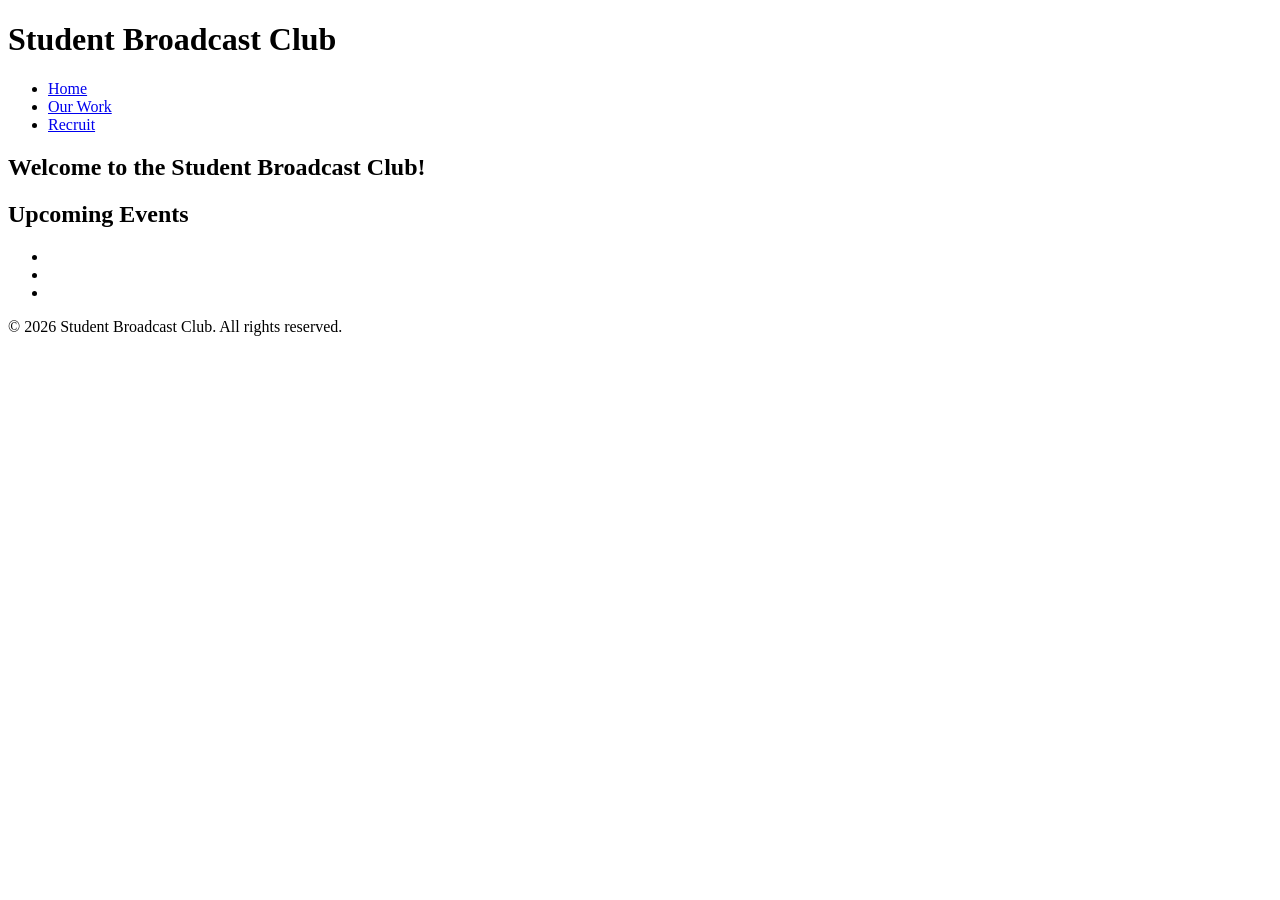
==== home.html @ c110dba0 "Create 3 pages, create style sheet. Home page skeleton" ====
<!DOCTYPE html>
<html lang="en-ca">

  <head>
    <meta charset="utf-8" />
    <title>Student Broadcast Club</title>
    <link rel="stylesheet" href="style.css" />
  </head>

  <body>
    <header>
      <h1 id="logo">Student Broadcast Club</h1>
    </header>
  </body>

    <nav>
      <ul>
        <li><a href="index.html">Home</a></li>
        <li><a href="work.html">Our Work</a></li>
        <li><a href="recruit.html">Recruit</a></li>
      </ul>
    </nav>

    <main>
      <section id="Welcome">
        <h2>Welcome to the Student Broadcast Club!</h2>
        <p>

        </p>
      </section>
      <section>
        <h2>Upcoming Events</h2>
        <ul>
          <li></li>
          <li></li>
          <li></li>
        </ul>
      </section>
    </main>

    <footer>
      <p>&copy; 2026 Student Broadcast Club. All rights reserved.</p>
    </footer>
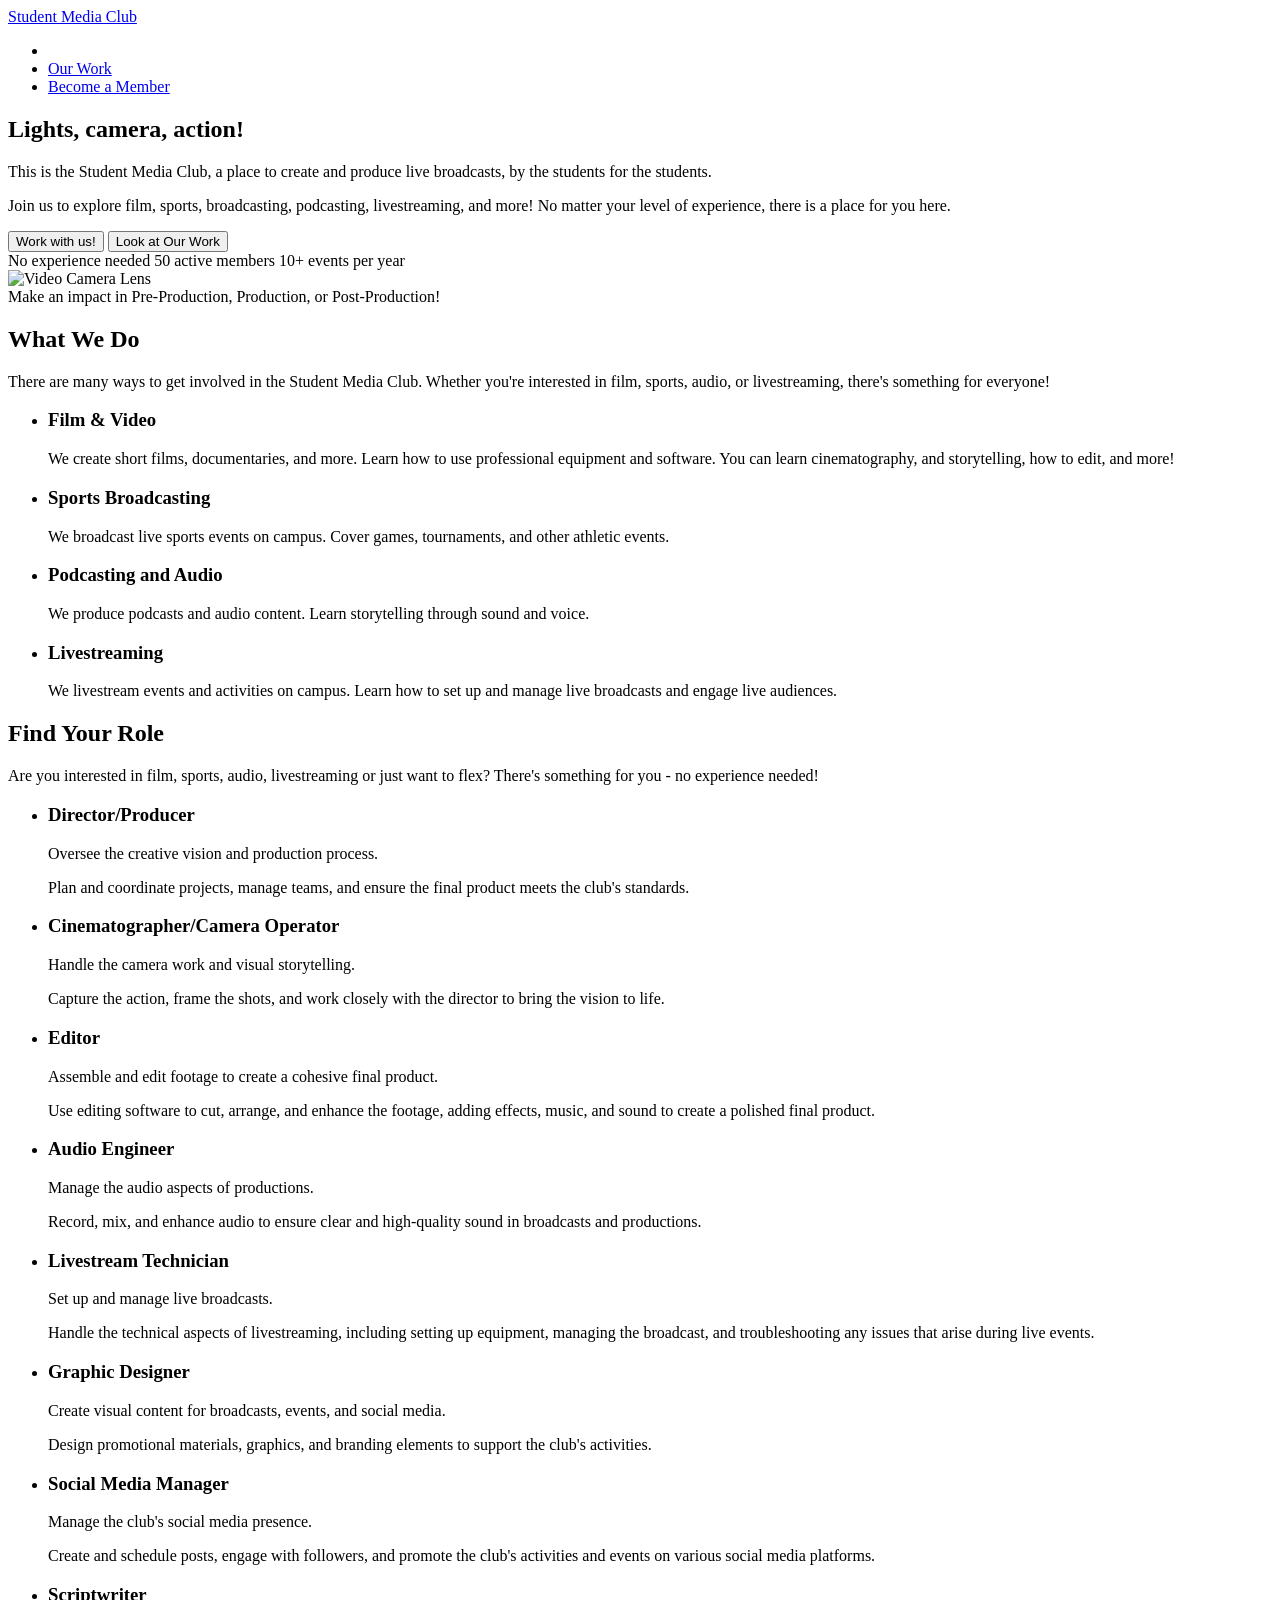
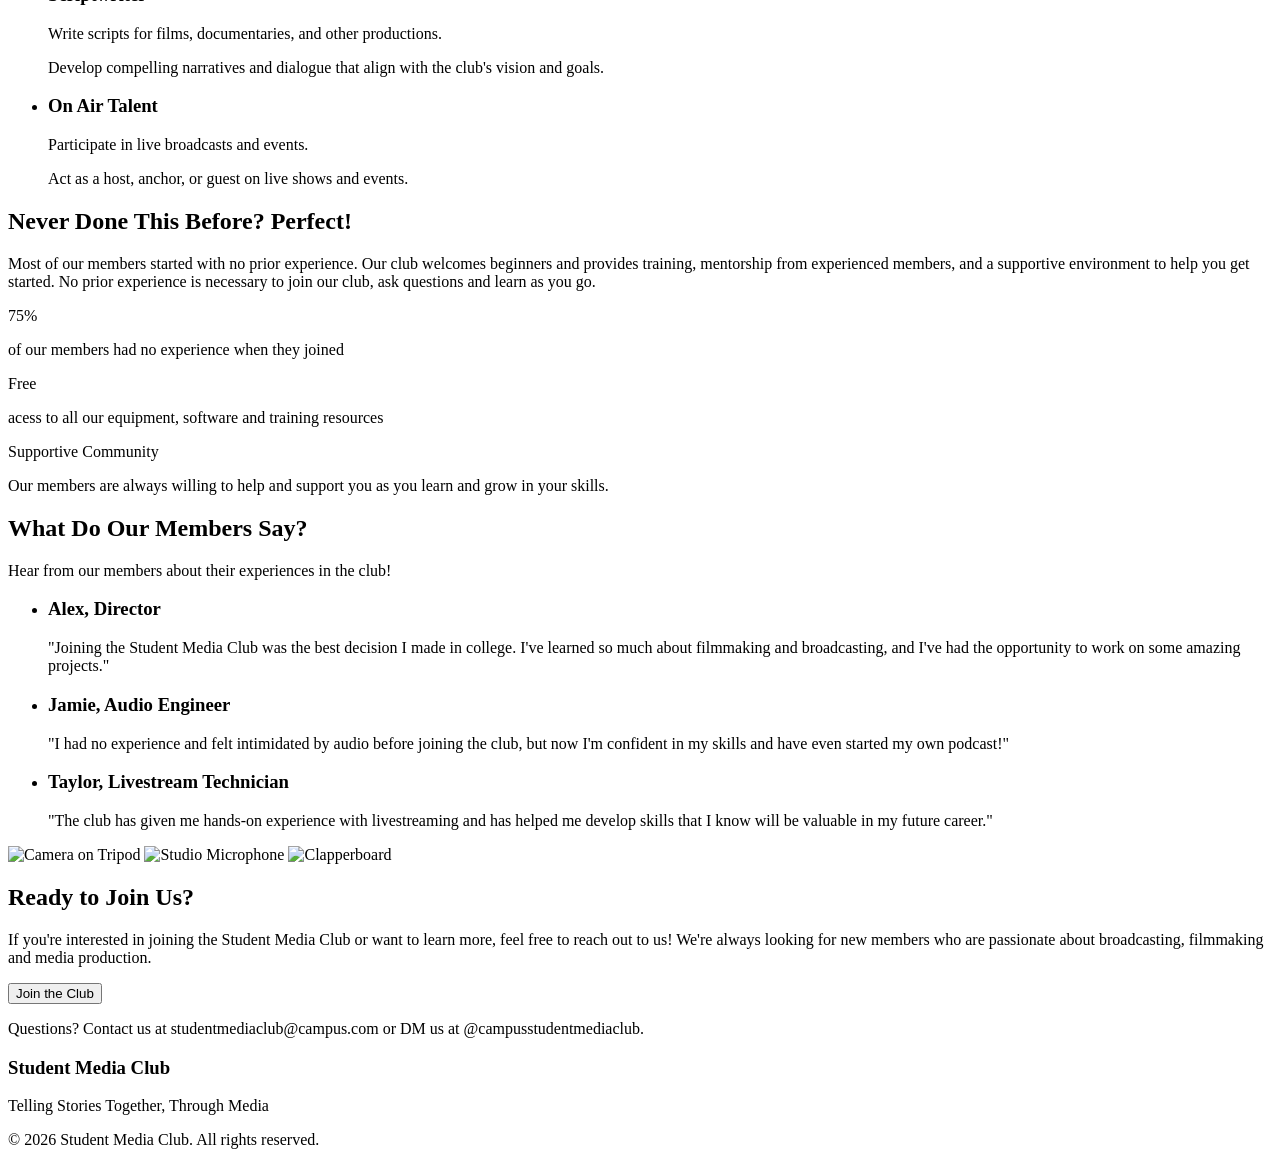
==== commit d1d92456: "" ====
--- a/home.html
+++ b/home.html
@@ -3,41 +3,194 @@
 
   <head>
     <meta charset="utf-8" />
-    <title>Student Broadcast Club</title>
+    <title>Student Media Club</title>
     <link rel="stylesheet" href="style.css" />
   </head>
 
+
   <body>
+
     <header>
-      <h1 id="logo">Student Broadcast Club</h1>
+      <div id="logo"><a href="home.html">Student Media Club</a></div>
+      <nav>
+        <ul>
+          <li></li>
+          <li><a href="work.html">Our Work</a></li>
+          <li><a href="recruits.html">Become a Member</a></li>
+        </ul>
+      </nav>
     </header>
-  </body>
-
-    <nav>
-      <ul>
-        <li><a href="index.html">Home</a></li>
-        <li><a href="work.html">Our Work</a></li>
-        <li><a href="recruit.html">Recruit</a></li>
-      </ul>
-    </nav>
 
     <main>
-      <section id="Welcome">
-        <h2>Welcome to the Student Broadcast Club!</h2>
-        <p>
+      <!-- Hero Section -->
+      <section class="welcome">
+        <h2>Lights, camera, action!</h2>
+        <p>This is the Student Media Club, a place to create and produce live broadcasts, by the students for the students.</p>
+        <p>Join us to explore film, sports, broadcasting, podcasting, livestreaming, and more! 
+          No matter your level of experience, there is a place for you here.</p> 
+        <div class="buttons">
+          <button>Work with us!</button>
+          <button>Look at Our Work</button>
+        </div>
+        <div class="little_info">
+          <span>No experience needed</span>
+          <span>50 active members</span>
+          <span>10+ events per year</span>
+        </div>
 
-        </p>
+        <!-- Image-->
+        <div class="image-container">
+        <img id="image" src="https://cdn.pixabay.com/photo/2016/06/13/19/49/sony-1455032_1280.jpg" alt="Video Camera Lens" />
+        </div> 
+        <div class="caption">Make an impact in Pre-Production, Production, or Post-Production!</div>
       </section>
-      <section>
-        <h2>Upcoming Events</h2>
-        <ul>
-          <li></li>
-          <li></li>
-          <li></li>
+      
+
+      <!-- What we Do Section -->
+      <section class="what we do">
+        <h2>What We Do</h2>
+        <p>There are many ways to get involved in the Student Media Club. 
+          Whether you're interested in film, sports, audio, or livestreaming, there's something for everyone!</p>
+          <ul class="offerings">
+            <li>
+              <h3>Film & Video</h3>
+              <p>We create short films, documentaries, and more. Learn how to use professional equipment and software.
+                You can learn cinematography, and storytelling, how to edit, and more!
+              </p>
+            </li>
+            <li>
+              <h3>Sports Broadcasting</h3>
+              <p>We broadcast live sports events on campus. Cover games, tournaments, and other athletic events.</p>
+            </li>
+            <li>
+              <h3>Podcasting and Audio</h3>
+              <p>We produce podcasts and audio content. Learn storytelling through sound and voice.</p>
+            </li>
+            <li>
+              <h3>Livestreaming</h3>
+              <p>We livestream events and activities on campus. 
+                Learn how to set up and manage live broadcasts and engage live audiences.</p>
         </ul>
       </section>
+
+      <!-- Find Your Role Section -->
+      <section class="find your role">
+        <h2>Find Your Role</h2>
+        <p>Are you interested in film, sports, audio, livestreaming or just want to flex? 
+          There's something for you - no experience needed!</p>
+        <ul class="roles">
+            <li>
+              <h3>Director/Producer</h3>
+              <p>Oversee the creative vision and production process.</p>
+              <p>Plan and coordinate projects, manage teams, and ensure the final product meets the club's standards.</p>
+            </li>
+            <li>
+              <h3>Cinematographer/Camera Operator</h3>
+              <p>Handle the camera work and visual storytelling.</p>
+              <p>Capture the action, frame the shots, and work closely with the director to bring the vision to life.</p>
+            </li>
+            <li>
+              <h3>Editor</h3>
+              <p>Assemble and edit footage to create a cohesive final product.</p>
+              <p>Use editing software to cut, arrange, and enhance the footage, adding effects, music, and sound to create a polished final product.</p>
+            </li>
+            <li>
+              <h3>Audio Engineer</h3>
+              <p>Manage the audio aspects of productions.</p>
+              <p>Record, mix, and enhance audio to ensure clear and high-quality sound in broadcasts and productions.</p>
+            </li>
+            <li>
+              <h3>Livestream Technician</h3>
+              <p>Set up and manage live broadcasts.</p>
+              <p>Handle the technical aspects of livestreaming, including setting up equipment, managing the broadcast, and troubleshooting any issues that arise during live events.</p>
+            </li>
+            <li>
+              <h3>Graphic Designer</h3>
+              <p>Create visual content for broadcasts, events, and social media.</p>
+              <p>Design promotional materials, graphics, and branding elements to support the club's activities.</p> 
+            </li>
+            <li>
+              <h3>Social Media Manager</h3>
+              <p>Manage the club's social media presence.</p>
+              <p>Create and schedule posts, engage with followers, and promote the club's activities and events on various social media platforms.</p>
+            </li>
+            <li>
+              <h3>Scriptwriter</h3>
+              <p>Write scripts for films, documentaries, and other productions.</p>
+              <p>Develop compelling narratives and dialogue that align with the club's vision and goals.</p>
+            </li>
+            <li>
+              <h3>On Air Talent</h3>
+              <p>Participate in live broadcasts and events.</p>
+              <p>Act as a host, anchor, or guest on live shows and events.</p>
+            </li>
+        </ul>
+      </section>
+
+      <!-- Beginner Friendly Section -->
+      <section class="beginner-friendly">
+        <h2>Never Done This Before? Perfect!</h2>
+        <p>Most of our members started with no prior experience. Our club welcomes beginners and provides training, 
+          mentorship from experienced members, and a supportive environment to help you get started. 
+          No prior experience is necessary to join our club, ask questions and learn as you go.</p>
+        <div class="look here">75%
+          <p>of our members had no experience when they joined</p>
+        </div>
+        <div class="look here">Free
+          <p>acess to all our equipment, software and training resources</p>
+        </div>
+        <div class="look here">Supportive Community
+          <p>Our members are always willing to help and support you as you learn and grow in your skills.</p>
+      </section>
+
+      <!-- What Do Our Members Say? -->
+      <section class="testimonials">
+        <h2>What Do Our Members Say?</h2>
+        <p>Hear from our members about their experiences in the club!</p>
+        <ul>
+          <li>
+            <h3>Alex, Director</h3>
+            <p>"Joining the Student Media Club was the best decision I made in college. 
+              I've learned so much about filmmaking and broadcasting, and I've had the opportunity to work on some amazing projects."</p>
+          </li>
+          <li>
+            <h3>Jamie, Audio Engineer</h3>
+            <p>"I had no experience and felt intimidated by audio before joining the club, but now I'm confident in my skills
+               and have even started my own podcast!"</p>
+          </li>
+          <li>
+            <h3>Taylor, Livestream Technician</h3>
+            <p>"The club has given me hands-on experience with livestreaming and has helped me develop skills
+               that I know will be valuable in my future career."</p>
+          </li>
+        </ul>
+      </section>
+
+      <!-- Relevant Images -->
+      <section class="gallery">
+        <div class="image-grid">
+          <img src="https://cdn.pixabay.com/photo/2022/05/30/08/04/camera-7230748_1280.jpg" alt="Camera on Tripod" />
+          <img src="https://cdn.pixabay.com/photo/2024/09/17/23/23/studio-9054709_1280.jpg" alt="Studio Microphone" />
+          <img src="https://cdn.pixabay.com/photo/2019/05/23/12/57/clipper-4223871_1280.jpg" alt="Clapperboard" />
+        </div>
+      </section>
+
+      <section class="recruitment">
+        <h2>Ready to Join Us?</h2>
+        <p>If you're interested in joining the Student Media Club or want to learn more, feel free to reach out to us!
+           We're always looking for new members who are passionate about broadcasting, filmmaking and media production.</p>
+        <button class="buttons">Join the Club</button>
+        <p>Questions? Contact us at studentmediaclub@campus.com or DM us at @campusstudentmediaclub.</p>
+      </section>
+
     </main>
 
     <footer>
-      <p>&copy; 2026 Student Broadcast Club. All rights reserved.</p>
-    </footer>+      <h3 class="logo">Student Media Club</h3>
+      <p class="footer-text">Telling Stories Together, Through Media</p>
+      <p>&copy; 2026 Student Media Club. All rights reserved.</p>
+    </footer>
+  
+
+  </body>
+</html>
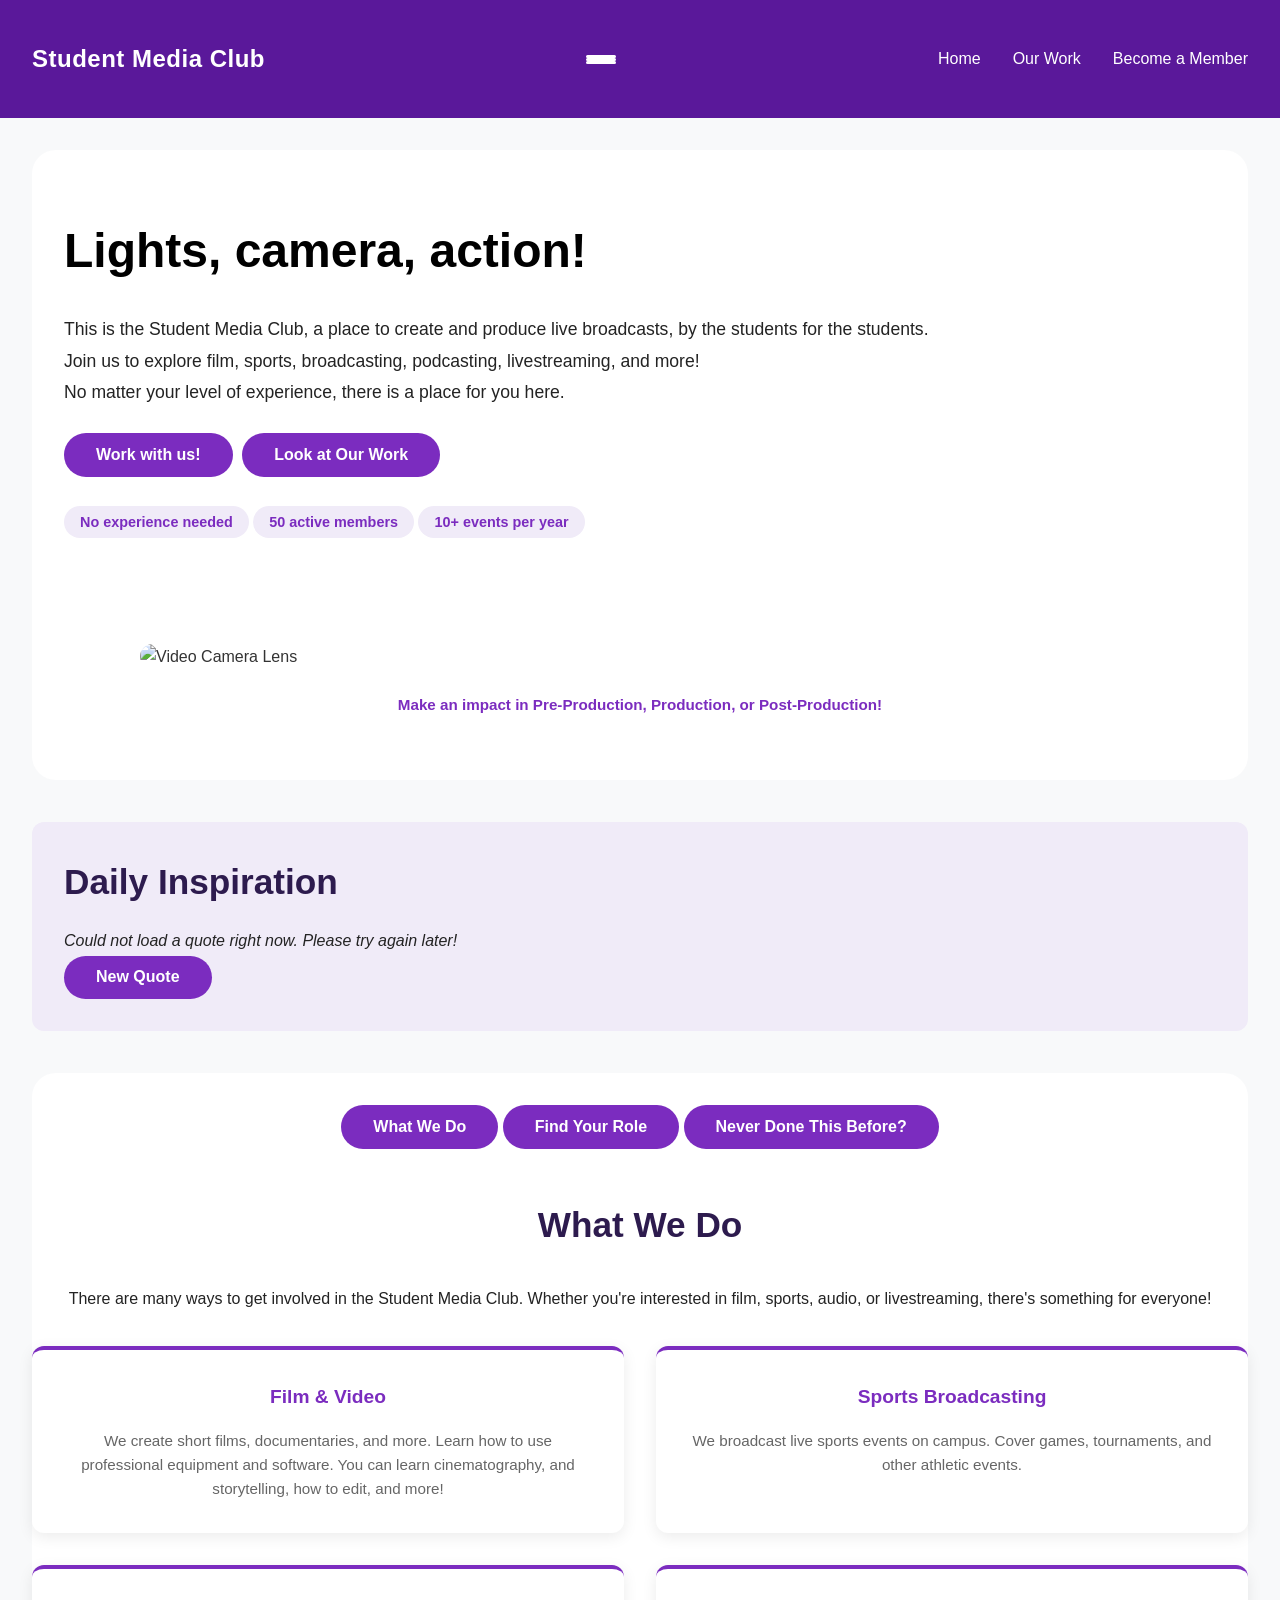
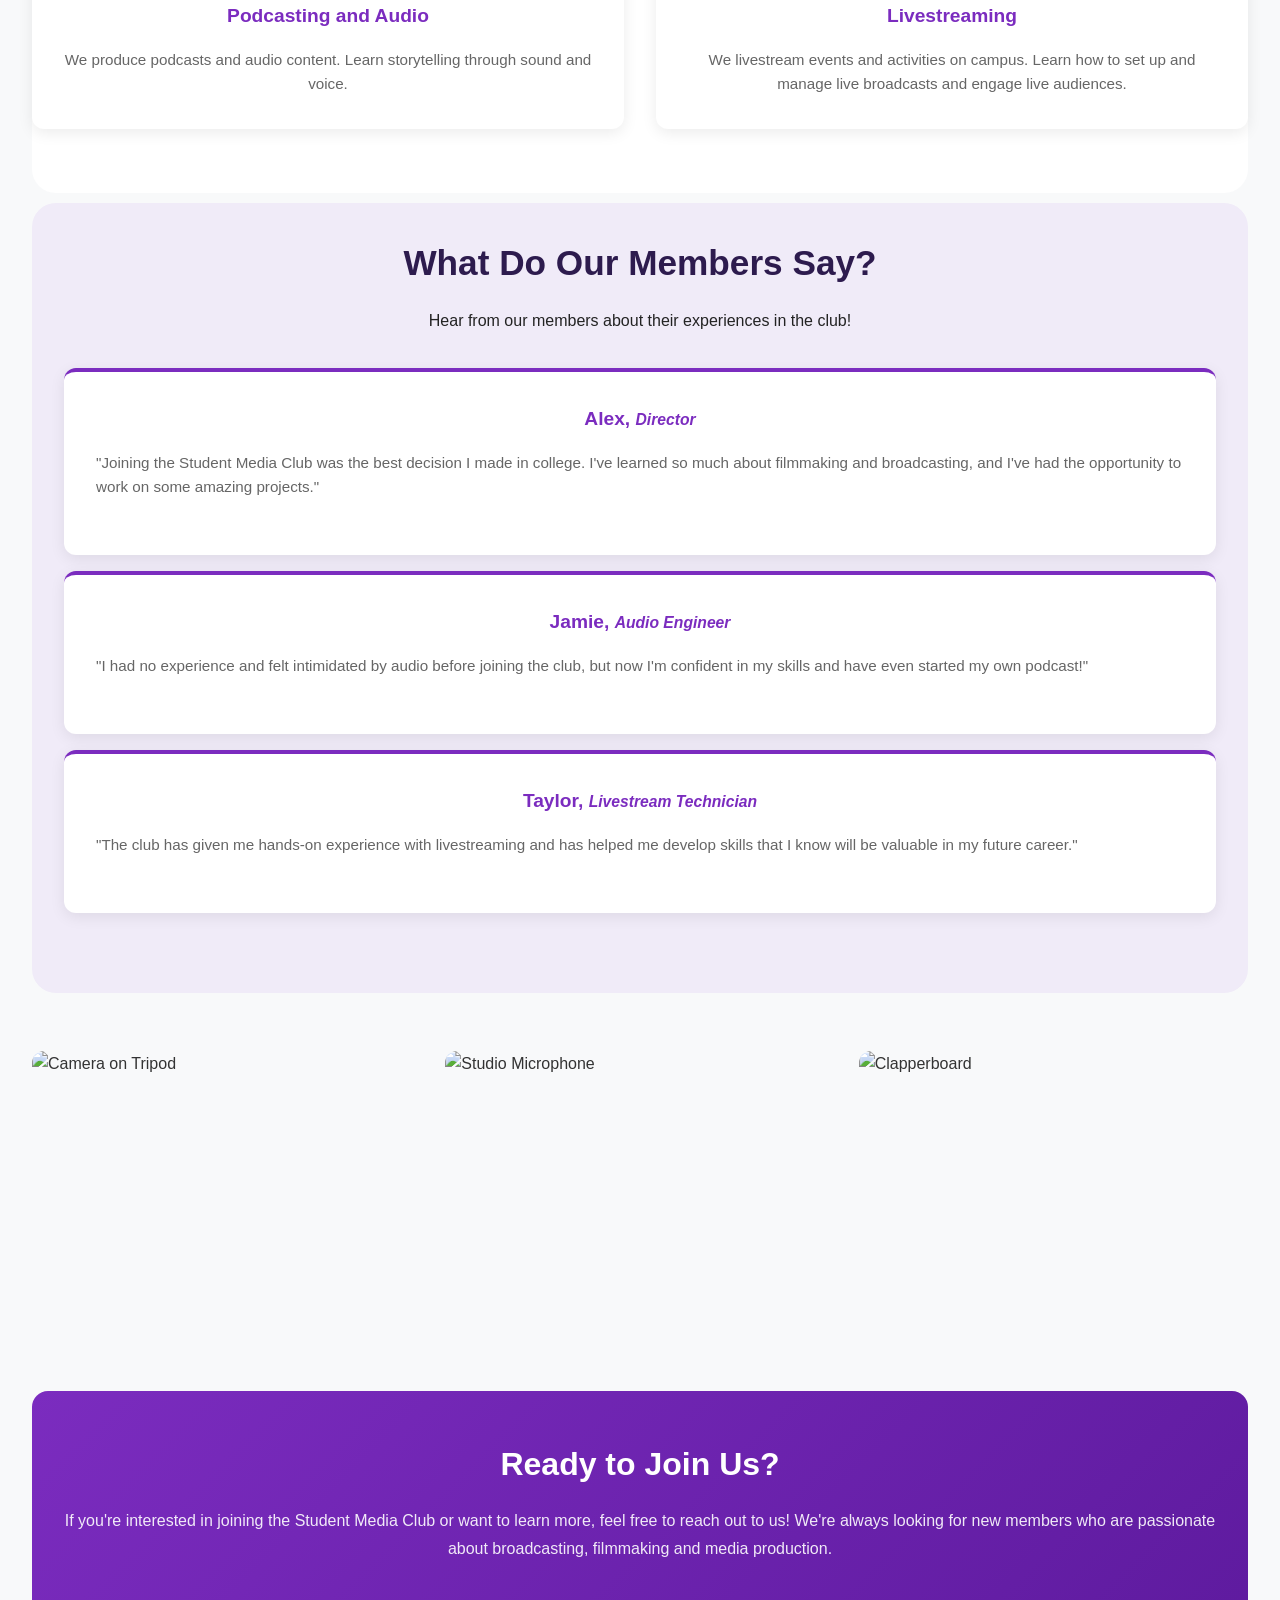
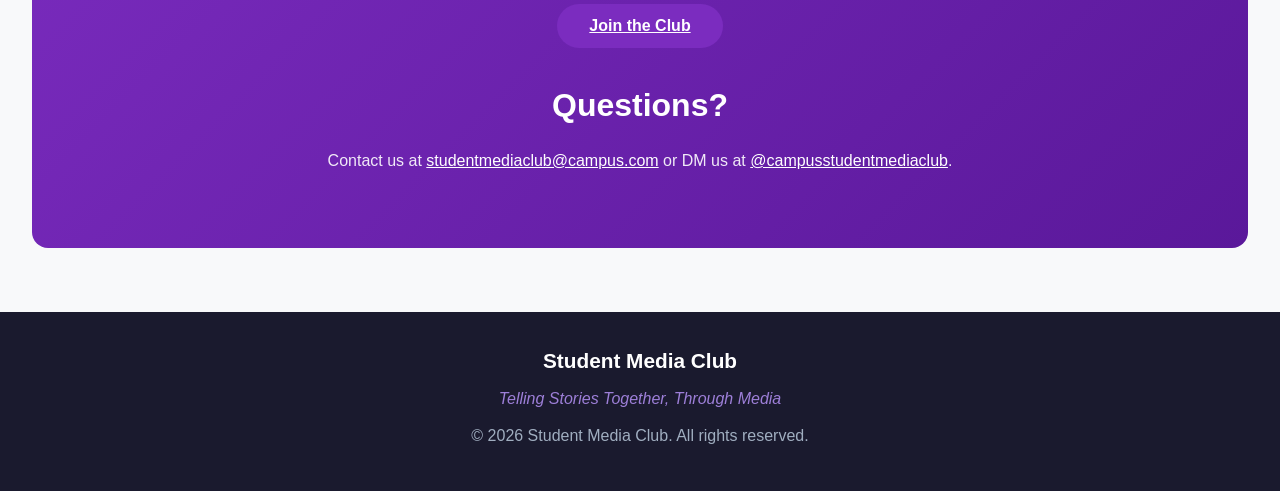
==== commit 732bed97: "added nav menu toggle, form validation, dynamic roles, tabs, back-to-top, and quote API: accessible " ====
--- a/home.html
+++ b/home.html
@@ -1,8 +1,10 @@
+<!-- AI was used, in part, to create this code. The code itself was made mostly by a human. 
+A human wrote this comment, but some comments were written by and/or with the help of AI. -->
 <!DOCTYPE html>
 <html lang="en-ca">
 
   <head>
-    <meta charset="utf-8" />
+    <meta name="viewport" content="width=device-width, initial-scale=1.0" charset="utf-8" />
     <title>Student Media Club</title>
     <link rel="stylesheet" href="style.css" />
   </head>
@@ -12,11 +14,19 @@
 
     <header>
       <div id="logo"><a href="home.html">Student Media Club</a></div>
-      <nav>
+
+      <!-- Hamburger Button -->
+      <button class="hamburger" id="hamburger" aria-label="Toggle navigation" aria-expanded="false">
+        <span class="bar"></span>
+        <span class="bar"></span>
+        <span class="bar"></span>
+      </button>
+
+      <nav id="nav-menu" class="nav-menu">
         <ul>
-          <li></li>
+          <li><a href="home.html">Home</a></li>
           <li><a href="work.html">Our Work</a></li>
-          <li><a href="recruits.html">Become a Member</a></li>
+          <li><a href="recruitment.html">Become a Member</a></li>
         </ul>
       </nav>
     </header>
@@ -24,149 +34,181 @@
     <main>
       <!-- Hero Section -->
       <section class="welcome">
-        <h2>Lights, camera, action!</h2>
-        <p>This is the Student Media Club, a place to create and produce live broadcasts, by the students for the students.</p>
-        <p>Join us to explore film, sports, broadcasting, podcasting, livestreaming, and more! 
-          No matter your level of experience, there is a place for you here.</p> 
-        <div class="buttons">
-          <button>Work with us!</button>
-          <button>Look at Our Work</button>
-        </div>
-        <div class="little_info">
-          <span>No experience needed</span>
-          <span>50 active members</span>
-          <span>10+ events per year</span>
-        </div>
-
-        <!-- Image-->
-        <div class="image-container">
-        <img id="image" src="https://cdn.pixabay.com/photo/2016/06/13/19/49/sony-1455032_1280.jpg" alt="Video Camera Lens" />
-        </div> 
-        <div class="caption">Make an impact in Pre-Production, Production, or Post-Production!</div>
+        <div class="welcome-section">
+          <div class="welcome-text">
+            <h2>Lights, camera, action!</h2>
+            <p>This is the Student Media Club, a place to create and produce live broadcasts, by the students for the students.<br>
+            Join us to explore film, sports, broadcasting, podcasting, livestreaming, and more! <br>
+              No matter your level of experience, there is a place for you here.</p>
+          </div>
+          <div class="buttons">
+            <button><a href="recruitment.html">Work with us!</a></button>
+            <button><a href="work.html">Look at Our Work</a></button>
+          </div>
+          <div class="little_infos">
+            <span class="little_info">No experience needed</span>
+            <span class="little_info">50 active members</span>
+            <span class="little_info">10+ events per year</span>
+          </div>
+        </div>
+        <div class="image_container">
+            <img id="image" src="https://cdn.pixabay.com/photo/2016/06/13/19/49/sony-1455032_1280.jpg" alt="Video Camera Lens" />
+            <div class="caption">Make an impact in Pre-Production, Production, or Post-Production!</div>
+        </div>
       </section>
       
-
-      <!-- What we Do Section -->
-      <section class="what we do">
-        <h2>What We Do</h2>
-        <p>There are many ways to get involved in the Student Media Club. 
-          Whether you're interested in film, sports, audio, or livestreaming, there's something for everyone!</p>
-          <ul class="offerings">
-            <li>
-              <h3>Film & Video</h3>
-              <p>We create short films, documentaries, and more. Learn how to use professional equipment and software.
-                You can learn cinematography, and storytelling, how to edit, and more!
-              </p>
+      <!-- Quote Section -->
+      <!-- Quote from a public API -->
+      <section class="quote-section">
+        <h2> Daily Inspiration</h2>
+        <div class="quote-display">
+          <p id="quote-text">Loading Quote...</p>
+          <p id="quote-author"></p>
+          <button id="refresh-quote">New Quote</button>
+        </div>
+      </section>
+
+      <!-- Tabs Section -->
+      <section class="tabs">
+        <div class="tab-buttons">
+          <button class="tab-button" data-tab="what-we-do" href="#what-we-do">What We Do</button>
+          <button class="tab-button" data-tab="find-your-role" href="#find-your-role">Find Your Role</button>
+          <button class="tab-button" data-tab="beginner-friendly" href="#beginner-friendly">Never Done This Before?</button>
+        </div>
+
+        <div class="tab-content">
+          <!-- What We Do Section -->          
+          <div class="tab" id="what-we-do">
+            <section class="what-we-do">
+              <h2>What We Do</h2>
+              <p>There are many ways to get involved in the Student Media Club. 
+              Whether you're interested in film, sports, audio, or livestreaming, there's something for everyone!</p>
+              <ul class="cards">
+                <li>
+                  <h3>Film & Video</h3>
+                  <p>We create short films, documentaries, and more. Learn how to use professional equipment and software.
+                    You can learn cinematography, and storytelling, how to edit, and more!
+                  </p>
+                </li>
+                <li>
+                  <h3>Sports Broadcasting</h3>
+                  <p>We broadcast live sports events on campus. Cover games, tournaments, and other athletic events.</p>
+                </li>
+                <li>
+                  <h3>Podcasting and Audio</h3>
+                  <p>We produce podcasts and audio content. Learn storytelling through sound and voice.</p>
+                </li>
+                <li>
+                  <h3>Livestreaming</h3>
+                  <p>We livestream events and activities on campus. 
+                    Learn how to set up and manage live broadcasts and engage live audiences.</p>
+                </li>
+              </ul>
+            </section>
+          </div>
+
+          <!-- Find Your Role Section -->
+          <div class="tab" id="find-your-role">
+            <section class="find-your-role">
+              <h2>Find Your Role</h2>
+              <p>Whether you're interested in directing, camera work, editing, audio engineering, or just want to flex, there's a role for you in our club!</p>
+                <ul class="cards">
+                    <li>
+                      <h3>Director/Producer</h3>
+                      <p>Oversee the creative vision and production process.</p>
+                      <p>Plan and coordinate projects, manage teams, and ensure the final product meets the club's standards.</p>
+                    </li>
+                    <li>
+                      <h3>Cinematographer/Camera Operator</h3>
+                      <p>Handle the camera work and visual storytelling.</p>
+                      <p>Capture the action, frame the shots, and work closely with the director to bring the vision to life.</p>
+                    </li>
+                    <li>
+                      <h3>Editor</h3>
+                      <p>Assemble and edit footage to create a cohesive final product.</p>
+                      <p>Use editing software to cut, arrange, and enhance the footage, adding effects, music, and sound to create a polished final product.</p>
+                    </li>
+                    <li>
+                      <h3>Audio Engineer</h3>
+                      <p>Manage the audio aspects of productions.</p>
+                      <p>Record, mix, and enhance audio to ensure clear and high-quality sound in broadcasts and productions.</p>
+                    </li>
+                    <li>
+                      <h3>Livestream Technician</h3>
+                      <p>Set up and manage live broadcasts.</p>
+                      <p>Handle the technical aspects of livestreaming, including setting up equipment, managing the broadcast, and troubleshooting any issues that arise during live events.</p>
+                    </li>
+                    <li>
+                      <h3>Graphic Designer</h3>
+                      <p>Create visual content for broadcasts, events, and social media.</p>
+                      <p>Design promotional materials, graphics, and branding elements to support the club's activities.</p> 
+                    </li>
+                    <li>
+                      <h3>Social Media Manager</h3>
+                      <p>Manage the club's social media presence.</p>
+                      <p>Create and schedule posts, engage with followers, and promote the club's activities and events on various social media platforms.</p>
+                    </li>
+                    <li>
+                      <h3>Scriptwriter</h3>
+                      <p>Write scripts for films, documentaries, and other productions.</p>
+                      <p>Develop compelling narratives and dialogue that align with the club's vision and goals.</p>
+                    </li>
+                    <li>
+                      <h3>On Air Talent</h3>
+                      <p>Participate in live broadcasts and events.</p>
+                      <p>Act as a host, anchor, or guest on live shows and events.</p>
+                    </li>
+                </ul>
+            </section>
+          </div>
+
+          <!-- Beginner Friendly Section -->
+          <div class="tab" id="beginner-friendly">
+            <section class="beginner-friendly">
+              <h2>Never Done This Before? Perfect!</h2>
+              <p>Most of our members started with no prior experience. Our club welcomes beginners and provides training, 
+                mentorship from experienced members, and a supportive environment to help you get started. 
+                No prior experience is necessary to join our club, ask questions and learn as you go.</p>
+              <div class="look-here"><div class="note">75%</div>
+                <p>of our members had no experience when they joined</p>
+              </div>
+              <div class="look-here"><div class="note">Free</div>
+                <p>access to all our equipment, software and training resources</p>
+              </div>
+              <div class="look-here"><div class="note">Supportive Community</div>
+                <p>Our members are always willing to help and support you as you learn and grow in your skills.</p>
+              </div>
+            </section>            
+          </div>
+        </div>
+      </section>
+
+      <!-- What Do Our Members Say? -->
+      <section>
+        <div class="testimonials">
+          <h2>What Do Our Members Say?</h2>
+          <p>Hear from our members about their experiences in the club!</p>
+          <ul class="cards">
+            <li class="testimonial-content">
+              <h3 class="member-name">Alex, <i class="member-title">Director</i></h3>
+              <p class="testimonial-text">"Joining the Student Media Club was the best decision I made in college. 
+                I've learned so much about filmmaking and broadcasting, and I've had the opportunity to work on some amazing projects."</p>
             </li>
-            <li>
-              <h3>Sports Broadcasting</h3>
-              <p>We broadcast live sports events on campus. Cover games, tournaments, and other athletic events.</p>
+            <li class="testimonial-content">
+              <h3 class="member-name">Jamie, <i class="member-title">Audio Engineer</i></h3>
+              <p class="testimonial-text">"I had no experience and felt intimidated by audio before joining the club, but now I'm confident in my skills
+                and have even started my own podcast!"</p>
             </li>
-            <li>
-              <h3>Podcasting and Audio</h3>
-              <p>We produce podcasts and audio content. Learn storytelling through sound and voice.</p>
+            <li class="testimonial-content">
+              <h3 class="member-name">Taylor, <i class="member-title">Livestream Technician</i></h3>
+              <p class="testimonial-text">"The club has given me hands-on experience with livestreaming and has helped me develop skills
+                that I know will be valuable in my future career."</p>
             </li>
-            <li>
-              <h3>Livestreaming</h3>
-              <p>We livestream events and activities on campus. 
-                Learn how to set up and manage live broadcasts and engage live audiences.</p>
-        </ul>
-      </section>
-
-      <!-- Find Your Role Section -->
-      <section class="find your role">
-        <h2>Find Your Role</h2>
-        <p>Are you interested in film, sports, audio, livestreaming or just want to flex? 
-          There's something for you - no experience needed!</p>
-        <ul class="roles">
-            <li>
-              <h3>Director/Producer</h3>
-              <p>Oversee the creative vision and production process.</p>
-              <p>Plan and coordinate projects, manage teams, and ensure the final product meets the club's standards.</p>
-            </li>
-            <li>
-              <h3>Cinematographer/Camera Operator</h3>
-              <p>Handle the camera work and visual storytelling.</p>
-              <p>Capture the action, frame the shots, and work closely with the director to bring the vision to life.</p>
-            </li>
-            <li>
-              <h3>Editor</h3>
-              <p>Assemble and edit footage to create a cohesive final product.</p>
-              <p>Use editing software to cut, arrange, and enhance the footage, adding effects, music, and sound to create a polished final product.</p>
-            </li>
-            <li>
-              <h3>Audio Engineer</h3>
-              <p>Manage the audio aspects of productions.</p>
-              <p>Record, mix, and enhance audio to ensure clear and high-quality sound in broadcasts and productions.</p>
-            </li>
-            <li>
-              <h3>Livestream Technician</h3>
-              <p>Set up and manage live broadcasts.</p>
-              <p>Handle the technical aspects of livestreaming, including setting up equipment, managing the broadcast, and troubleshooting any issues that arise during live events.</p>
-            </li>
-            <li>
-              <h3>Graphic Designer</h3>
-              <p>Create visual content for broadcasts, events, and social media.</p>
-              <p>Design promotional materials, graphics, and branding elements to support the club's activities.</p> 
-            </li>
-            <li>
-              <h3>Social Media Manager</h3>
-              <p>Manage the club's social media presence.</p>
-              <p>Create and schedule posts, engage with followers, and promote the club's activities and events on various social media platforms.</p>
-            </li>
-            <li>
-              <h3>Scriptwriter</h3>
-              <p>Write scripts for films, documentaries, and other productions.</p>
-              <p>Develop compelling narratives and dialogue that align with the club's vision and goals.</p>
-            </li>
-            <li>
-              <h3>On Air Talent</h3>
-              <p>Participate in live broadcasts and events.</p>
-              <p>Act as a host, anchor, or guest on live shows and events.</p>
-            </li>
-        </ul>
-      </section>
-
-      <!-- Beginner Friendly Section -->
-      <section class="beginner-friendly">
-        <h2>Never Done This Before? Perfect!</h2>
-        <p>Most of our members started with no prior experience. Our club welcomes beginners and provides training, 
-          mentorship from experienced members, and a supportive environment to help you get started. 
-          No prior experience is necessary to join our club, ask questions and learn as you go.</p>
-        <div class="look here">75%
-          <p>of our members had no experience when they joined</p>
-        </div>
-        <div class="look here">Free
-          <p>acess to all our equipment, software and training resources</p>
-        </div>
-        <div class="look here">Supportive Community
-          <p>Our members are always willing to help and support you as you learn and grow in your skills.</p>
-      </section>
-
-      <!-- What Do Our Members Say? -->
-      <section class="testimonials">
-        <h2>What Do Our Members Say?</h2>
-        <p>Hear from our members about their experiences in the club!</p>
-        <ul>
-          <li>
-            <h3>Alex, Director</h3>
-            <p>"Joining the Student Media Club was the best decision I made in college. 
-              I've learned so much about filmmaking and broadcasting, and I've had the opportunity to work on some amazing projects."</p>
-          </li>
-          <li>
-            <h3>Jamie, Audio Engineer</h3>
-            <p>"I had no experience and felt intimidated by audio before joining the club, but now I'm confident in my skills
-               and have even started my own podcast!"</p>
-          </li>
-          <li>
-            <h3>Taylor, Livestream Technician</h3>
-            <p>"The club has given me hands-on experience with livestreaming and has helped me develop skills
-               that I know will be valuable in my future career."</p>
-          </li>
-        </ul>
-      </section>
-
-      <!-- Relevant Images -->
+          </ul>
+        </div>
+      </section>
+
+      <!-- Gallery -->
       <section class="gallery">
         <div class="image-grid">
           <img src="https://cdn.pixabay.com/photo/2022/05/30/08/04/camera-7230748_1280.jpg" alt="Camera on Tripod" />
@@ -175,12 +217,15 @@
         </div>
       </section>
 
-      <section class="recruitment">
+      <section class="join-us">
         <h2>Ready to Join Us?</h2>
-        <p>If you're interested in joining the Student Media Club or want to learn more, feel free to reach out to us!
-           We're always looking for new members who are passionate about broadcasting, filmmaking and media production.</p>
-        <button class="buttons">Join the Club</button>
-        <p>Questions? Contact us at studentmediaclub@campus.com or DM us at @campusstudentmediaclub.</p>
+        <div class="join-prompt">
+          <p>If you're interested in joining the Student Media Club or want to learn more, feel free to reach out to us!
+          We're always looking for new members who are passionate about broadcasting, filmmaking and media production.</p>
+        </div>
+        <button class="buttons"><a href="recruitment.html">Join the Club</a></button>
+        <h2>Questions?</h2>
+        <p>Contact us at <a href="recruitment.html">studentmediaclub@campus.com</a> or DM us at <a href="recruitment.html">@campusstudentmediaclub</a>.</p>
       </section>
 
     </main>
@@ -191,6 +236,10 @@
       <p>&copy; 2026 Student Media Club. All rights reserved.</p>
     </footer>
   
+    <!-- Back to Top -->
+    <button id="back-to-top">&#8593;</button>
+
+    <script src="script.js"></script>
 
   </body>
 </html>
--- a/style.css
+++ b/style.css
@@ -0,0 +1,1141 @@
+/* AI was used, in part, to create this code. The code itself was made mostly by a human. 
+A human wrote this comment, but some comments were written by and/or with the help of AI*/
+/* ================================================
+  GLOBAL STYLES & RESET
+  ================================================ */
+
+* {
+  margin: 0;
+  padding: 0;
+  box-sizing: border-box;
+}
+
+html {
+  scroll-behavior: smooth;
+  width: auto;
+}
+
+body {
+  font-family: "Segoe UI", "Roboto", "Oxygen", "Ubuntu", "Cantarell", sans-serif;
+  line-height: 1.6;
+  color: #333;
+  background-color: #f8f9fa;
+  width: 100%;
+  border-width: 100%;
+  display: flex;
+  flex-direction: column;
+}
+
+/* ================================================
+  HEADER & NAVIGATION
+  ================================================ */
+
+header {
+  background: #5a189a;
+  color: white;
+  padding: 2.5rem 2rem;
+  display: flex;
+  justify-content: space-between;
+  align-items: center;
+}
+
+#logo {
+  font-size: 1.5rem;
+  font-weight: 700;
+  letter-spacing: 0.5px;
+}
+
+#logo a {
+  color: white;
+  text-decoration: none;
+  transition: opacity 0.3s ease;
+}
+
+#logo a:hover {
+  opacity: 0.8;
+}
+
+header nav ul {
+  list-style: none;
+  display: flex;
+  gap: 2rem;
+}
+
+header nav a {
+  color: white;
+  text-decoration: none;
+  transition: opacity 0.3s ease;
+  position: relative;
+}
+
+header nav a:hover {
+  opacity: 0.8;
+}
+
+header nav a::after {
+  content: '';
+  position: absolute;
+  bottom: -8px;
+  left: 0;
+  width: 0;
+  height: 2px;
+  background-color: white;
+  transition: width 0.3s ease;
+}
+
+header nav a:hover::after {
+  width: 100%;
+}
+
+.hamburger { 
+  flex-direction: column;
+  gap: 5px;
+  background: none;
+  border: none;
+  cursor: pointer;
+  padding: 0.5rem;
+}
+
+.bar {
+  display: block;
+  width: 30px;
+  height: 3px;
+  background-color: white;
+  border-radius: 3px;
+  transition: all 0.3s ease;
+}
+
+.tab {
+  display: none;
+}
+
+.tab.active {
+  display: block;
+}
+
+.tab-button:hover {
+  transform: scale(1.05);
+  border-top: #b799d1;
+}
+
+/* ================================================
+  MAIN CONTENT & LAYOUT
+  ================================================ */
+
+main {
+  max-width: 1280px;
+  margin: 0 auto;
+  padding: 2rem;
+  width: 100%;
+  display: flex;
+  flex-direction: column;
+  gap: 10px;
+  flex: 1;
+  flex-grow: 1;
+}
+
+section {
+  margin: 0;
+  padding: 0;
+}
+
+h1 {
+  font-size: 2.8rem;
+  margin-bottom: 1rem;
+  color: #000000;
+  text-align: center;
+}
+
+h2 {
+  font-size: 2.2rem;
+  margin-bottom: 1rem;
+  color: #2d1b4e;
+}
+
+h3 {
+  font-size: 1.3rem;
+  color: #333;
+  margin-bottom: 0.8rem;
+}
+
+p {
+  color: #232323;
+  line-height: 1.8;
+}
+
+a {
+  color: white;
+}
+
+/* ================================================
+  HERO / WELCOME SECTION
+    ================================================ */
+
+.welcome {
+  display: grid;
+  grid-template-columns: 1.5fr;
+  align-items: center;
+  justify-content: left;
+  gap: 3rem;
+  width: 100%;
+  min-height: 70vh;
+  background: white;
+  padding: 2rem;
+  border-radius: 1.5rem;
+}
+
+.welcome-text {
+  text-align: left;
+}
+
+.welcome-text h2 {
+  font-size: 3rem;
+  margin-bottom: 1.5rem;
+  color: #000000;
+}
+
+.welcome-text p {
+  font-size: 1.1rem;
+  margin-bottom: 1.5rem;
+  line-height: 1.8;
+}
+
+.buttons {
+  display: flex;
+  row-gap: 1rem;
+  column-gap: 0.6rem;
+  margin-bottom: 2rem;
+  flex-wrap: wrap;
+}
+
+.button,
+button {
+  padding: 0.8rem 2rem;
+  border: none;
+  border-radius: 25px;
+  font-size: 1rem;
+  font-weight: 600;
+  color: white;
+  background: #7b2cbf;
+  cursor: pointer;
+  transition: all 0.3s ease;
+  flex-wrap: wrap;
+}
+
+
+  .buttons button a {
+  color: white;
+  text-decoration: none;
+  font-size: clamp(0.5rem, 1rem, 1.5rem);
+}
+
+button:hover {
+  transform: scale(1.05);
+}
+
+button a:hover{
+  color: #b799d1;
+}
+
+.little_infos {
+  display: inline-block;
+  width: 100%;
+}
+
+.little_info {
+  /* display: inline-block; */
+  width: auto;
+  background: #f0ebf8;
+  color: #7b2cbf;
+  padding: 0.5rem 1rem;
+  border-radius: 20px;
+  font-size: 0.9rem;
+  font-weight: 600;
+  margin-bottom: 1.5rem;
+  width: 100%;
+  max-width: 250px;
+}
+
+.image_container {
+  display: flex;
+  flex-direction: column;
+  justify-content: center;
+  align-items: center;
+}
+
+.image_container img {
+  width: 100%;
+  max-width: 1000px;
+  border-radius: 1.5rem;
+  object-fit: cover;
+}
+
+.caption {
+  display: flex;
+  flex-wrap: wrap;
+  justify-content: center;
+  text-align: center;
+  margin-top: 1.5rem;
+  color: #7b2cbf;
+  font-weight: 600;
+  font-size: 0.95rem;
+}
+
+.quote-section {
+  display: flex;
+  flex-direction: column;
+  background: #f0ebf8;
+  padding: 2rem;
+  border-radius: 12px;
+  margin: 2rem 0;
+}
+
+.quote-display {
+  font-style: italic;
+}
+
+.tabs {
+  display: flex;
+  flex-direction: column;
+  width: 100%;
+  align-items: center;
+  padding-top: 2rem;
+  background: white;
+  border-radius: 1.5rem;
+}
+
+.tab-content {
+  width: 100%;
+}
+
+/* ================================================
+  CARDS & GRIDS
+  ================================================ */
+
+.cards {
+  list-style: none;
+  gap: 2rem;
+  margin: 2rem 0;
+  padding: 0;
+}
+
+.cards li {
+  background: white;
+  border-radius: 12px;
+  padding: 2rem;
+  box-shadow: 0 4px 15px rgba(0, 0, 0, 0.08);
+  transition: all 0.3s ease;
+  border: none;
+  border-top: 4px solid #7b2cbf;
+}
+
+.cards li:hover {
+  transform: translateY(-8px);
+  box-shadow: 0 8px 25px rgba(123, 44, 191, 0.15);
+}
+
+.cards li h3 {
+  color: #7b2cbf;
+  margin-bottom: 1rem;
+  font-size: 1.2rem;
+  text-align: center;
+}
+
+.cards li p {
+  color: #666;
+  font-size: 0.95rem;
+  line-height: 1.6;
+}
+
+/* ================================================
+  WHAT WE DO - FIND YOUR ROLE
+  ================================================ */
+
+.what-we-do {
+  text-align: center;
+  padding: 2rem 0;
+}
+
+.find-your-role {
+  text-align: center;
+  padding: 2rem 0;
+}
+
+.what-we-do .cards {
+  display: grid;
+  grid-template-columns: repeat(2, 1fr);
+}
+
+.find-your-role .cards {
+  display: grid;
+  grid-template-columns: repeat(3, 1fr);
+}
+
+/* ================================================
+  W-W-D - F-Y-R - B-F SECTION
+  ================================================ */
+.what-we-do h2,
+.find-your-role h2 {
+  text-align: center;
+  padding: 1rem;
+}
+
+
+/* ================================================
+  BEGINNER FRIENDLY SECTION
+  ================================================ */
+
+.beginner-friendly {
+  background: linear-gradient(150deg, #7b2cbf 0%, #5a189a 100%);
+  color: white;
+  padding: 3rem 2rem;
+  border-radius: 16px;
+  text-align: center;
+  margin: 2rem 0;
+}
+
+.beginner-friendly h2 {
+  color: white;
+  font-size: 2.2rem;
+  margin-bottom: 1rem;
+}
+
+.beginner-friendly p {
+  color: rgba(255, 255, 255, 0.9);
+  max-width: 900px;
+  margin: 0 auto 2rem;
+  font-size: 1.05rem;
+}
+
+.look-here {
+  background: rgba(255, 255, 255, 0.1);
+  padding: 2rem;
+  border-radius: 12px;
+  margin: 1rem 0;
+  display: inline-block;
+  min-width: 200px;
+  backdrop-filter: blur(10px);
+}
+
+.look-here p,
+[class*="look here"] p {
+  color: rgba(255, 255, 255, 0.9);
+  margin: 0.5rem 0 0 0;
+  font-size: 0.95rem;
+}
+
+.note {
+    font-size:xx-large;
+    font-weight: 700;
+}
+
+/* ================================================
+  TESTIMONIALS / MEMBER REVIEWS
+  ================================================ */
+
+.testimonials {
+  display: flex;
+  flex-direction: column;
+  align-items: center;
+  padding: 2rem;
+  background-color: #f0ebf8;
+  border-radius: 1.5rem;
+}
+
+.cards ul.testimonials {
+  list-style: none;
+  display: grid;
+  grid-column: auto;
+  grid-template-rows: repeat(3, 1fr);
+}
+
+.cards li.testimonials {
+  list-style: none;
+  padding: 2rem;
+  display: grid;
+  flex-direction: column;
+}
+
+.testimonial-content {
+  list-style: none;
+  flex: 1;
+  margin-bottom: 1rem;
+}
+
+.testimonial-text {
+  color: #666;
+  font-size: 0.95rem;
+  line-height: 1.6;
+  margin-bottom: 1.5rem;
+}
+
+.member-name {
+  font-weight: 700;
+  color: #333;
+  margin: 0;
+}
+
+.member-title {
+  color: #7b2cbf;
+  font-size: 0.98rem;
+  margin: 0;
+}
+
+/* ================================================
+  GALLERY
+  ================================================ */
+
+.gallery {
+  margin: 3rem 0;
+}
+
+.gallery h2 {
+  text-align: center;
+  margin-bottom: 2rem;
+}
+
+.image-grid {
+  display: grid;
+  grid-template-columns: repeat(auto-fit, minmax(250px, 1fr));
+  gap: 1.5rem;
+}
+
+.image-grid img {
+  width: 100%;
+  height: 250px;
+  object-fit: cover;
+  border-radius: 12px;
+  transition: all 0.3s ease;
+  cursor: pointer;
+}
+
+.image-grid img:hover {
+  transform: scale(1.05);
+  box-shadow: 0 8px 25px rgba(123, 44, 191, 0.15);
+}
+
+/* ================================================
+  PROJECTS
+  ================================================ */
+
+.project {
+  margin: 2rem 0;
+  padding: 2rem;
+  background: white;
+  border-radius: 12px;
+  box-shadow: 0 4px 15px rgba(0, 0, 0, 0.08);
+}
+
+.project h3 {
+  color: #7b2cbf;
+  font-size: 1.5rem;
+  margin-bottom: 1rem;
+}
+
+.project p {
+  margin-bottom: 1.5rem;
+  line-height: 1.8;
+}
+
+.project .image-grid {
+  margin-top: 1.5rem;
+}
+
+/* ================================================
+  JOIN US SECTION
+  ================================================ */
+
+.join-us{
+  background: linear-gradient(135deg, #7b2cbf 0%, #5a189a 100%);
+  color: white;
+  padding: 3rem 2rem;
+  border-radius: 16px;
+  text-align: center;
+  margin: 2rem 0;
+  display: flex;
+  flex-direction: column;
+  justify-content: center;
+  align-items: center;
+}
+
+.join-prompt {
+  align-items: center;
+  gap: 20px;
+}
+
+.join-us h2 {
+  color: white;
+  font-size: 2rem;
+  margin-bottom: 1rem;
+}
+
+.join-us p {
+  color: rgba(255, 255, 255, 0.9);
+  margin-bottom: 1.5rem;
+}
+
+.join-us button {
+  margin-top: 1rem;
+}
+
+/* ================================================
+  RECRUITMENT/FORM PAGES
+  ================================================ */
+
+.recruitment {
+  text-align: center;
+  padding: 2rem 0;
+}
+
+.recruitment h2 {
+  color: #7b2cbf;
+  font-size: 2.2rem;
+  margin-bottom: 1.5rem;
+}
+
+.recruitment p {
+  color: #666;
+  max-width: 700px;
+  margin: 1rem auto;
+  font-size: 1.05rem;
+  line-height: 1.8;
+}
+
+.roles-section {
+  display: flex;
+  flex-direction: column;
+  align-items: center;
+  gap: 2rem;
+  margin: 2rem 0;
+}
+
+.role-filter-btns {
+  display: flex;
+  flex: 1;
+  flex-direction: row;
+  gap: 0.1rem;
+  width: 100%;
+  max-width: 760px;
+}
+
+.filter-btn {
+  width: auto;
+  max-width: 130px;
+  font-size: small;
+}
+
+.filter-btn:hover {
+  transform: scale(1.05);
+}
+
+.available-roles .cards {
+  display: grid;
+  grid-template-columns: repeat(auto-fit, minmax(250px, 1fr));
+  gap: 0.5rem;
+}
+
+.role-badge {
+  font-style: italic;
+  color: #7b2cbf;
+  font-weight: 600;
+}
+
+.application-form {
+  background: white;
+  padding: 2rem;
+  border-radius: 12px;
+  box-shadow: 0 4px 15px rgba(0, 0, 0, 0.08);
+  width: 100%;
+  max-width: 800;
+  margin: 2rem auto;
+}
+
+.application-form h3 {
+  color: #7b2cbf;
+  font-size: 1.5rem;
+  text-align: center;
+  margin-bottom: 2rem;
+}
+
+form {
+  display: flex;
+  flex-direction: column;
+  gap: 1.5rem;
+}
+
+label {
+  display: block;
+  font-weight: 600;
+  color: #333;
+  margin-bottom: 0.5rem;
+  text-align: left;
+}
+
+input,
+select,
+textarea {
+  width: 100%;
+  padding: 0.8rem;
+  border: 2px solid #e0e0e0;
+  border-radius: 8px;
+  font-size: 1rem;
+  font-family: inherit;
+  transition: border-color 0.3s ease;
+}
+
+input:focus,
+select:focus,
+textarea:focus {
+  border-color: #7b2cbf;
+  outline: none;
+}
+
+form button {
+  background: #7b2cbf;
+  padding: 0.8rem 2rem;
+}
+
+form button:hover {
+  background: #5a189a;
+}
+.error-field {
+  border: 2px solid #dc2626;
+  border-radius: 8px;
+}
+
+.error-message {
+  display: block;
+  color: #dc2626;
+  font-size: 0.875rem;
+  margin-top: 0.25rem;
+}
+
+/* ================================================
+  CONTACT SECTION
+  ================================================ */
+
+.contact {
+  background: white;
+  padding: 2rem;
+  border-radius: 12px;
+  box-shadow: 0 4px 15px rgba(0, 0, 0, 0.08);
+  text-align: center;
+  width: 100%;
+  max-width: 600px;
+  margin: 2rem auto;
+}
+
+.contact h3 {
+  color: #7b2cbf;
+  font-size: 1.5rem;
+  margin-bottom: 1rem;
+}
+
+.contact-info p {
+  margin: 0.5rem 0;
+}
+
+.contact-info a {
+  color: #7b2cbf;
+  text-decoration: none;
+  font-weight: 600;
+  transition: opacity 0.3s ease;
+}
+
+.contact-info a:hover {
+  opacity: 0.7;
+}
+
+/* ================================================
+  FOOTER
+  ================================================ */
+
+footer {
+  background-color: #1a1a2e;
+  color: #a0aec0;
+  padding: 2rem;
+  text-align: center;
+  margin-top: auto;
+  border-top: auto;
+}
+
+footer .logo {
+  font-size: 1.3rem;
+  font-weight: 700;
+  color: white;
+  margin-bottom: 0.5rem;
+}
+
+footer .footer-text {
+  color: #9d7fd8;
+  margin-bottom: 0.5rem;
+  font-style: italic;
+}
+
+footer p {
+  color: #a0aec0;
+  margin: 0.5rem 0;
+}
+
+footer a {
+  color: #9d7fd8;
+  text-decoration: none;
+  transition: color 0.3s ease;
+}
+
+footer a:hover {
+  color: #b799d1;
+}
+
+/* ================================================
+  BACK TO TOP BUTTON
+  ================================================ */
+
+#back-to-top {
+  position: fixed;
+  bottom: 2rem;
+  right: 2rem;
+  background: #7b2cbf;
+  color: white;
+  width: 50px;
+  height: 50px;
+  font-size: 1.3rem;
+  cursor: pointer;
+  opacity: 0;
+  visibility: hidden;
+  transition: opacity 0.3s ease, visibility 0.3s ease;
+  z-index: 999;
+}
+
+#back-to-top.visible {
+  opacity: 1;
+  visibility: visible;
+}
+
+#back-to-top:hover {
+    transform: scale(1.02);
+}
+
+/* ================================================
+    RESPONSIVE DESIGN
+   ================================================ */
+
+/* AI-assisted: Used VSCode GitHub Copilot to help with
+  how to format responsive design for this code */
+
+/* ================================================
+  Desktop & Large Screens
+   ================================================ */
+
+@media (max-width: 1024px) {
+  main {
+    padding: 1.5rem;
+    gap: 2.5rem;
+  }
+
+  .welcome-section {
+    flex-direction: column;
+    gap: 2rem;
+  }
+
+  .welcome-text h2 {
+    font-size: 2.2rem;
+  }
+
+  h1 {
+    font-size: 2.2rem;
+  }
+
+  h2 {
+    font-size: 1.8rem;
+  }
+}
+
+/* ================================================
+  Tablet & Mobile Styles
+   ================================================ */
+
+@media (max-width: 768px) {
+  header {
+    flex-wrap: wrap;
+    flex-direction: row;
+    gap: 1.5rem;
+    padding: 1.5rem;
+  }
+
+  header nav {
+  display: flex;
+  flex-direction: column;
+  align-items: flex-end;
+  width: 100%;
+  }
+
+  header nav ul {
+    gap: 1rem;
+    justify-content: center;
+  }
+
+  header nav li {
+    background-color: #7b2cbf;
+    border-radius: 1rem;
+    padding: 0.25rem 0.5rem;
+  }
+
+  .hamburger {
+    display: flex;
+  }
+
+  
+  .nav-menu {
+    display: none;
+    gap: 1rem;
+    width: 100%;
+    padding: 1rem 0;
+  }
+
+  .nav-menu.open {
+    display: flex;
+    flex-direction: column;
+    align-items: center;
+  }
+
+  main {
+    padding: 1rem;
+    gap: 2rem;
+  }
+
+  .welcome {
+    display: grid;;
+    grid-template-columns: 1fr;
+    text-align: center;
+  }
+
+  .welcome-section {
+    order: 2;
+    flex-direction: column;
+    gap: 2rem;
+  }
+
+  .image_container {
+    order: 1;
+  }
+
+  #image {
+    width: 100%;
+    max-width: 768px;
+    margin: 0 auto;
+  }
+
+  .welcome-section {
+    display: flex;
+    align-items: center;
+    gap: 1rem;
+  }
+
+  .welcome-text h2 {
+    font-size: 2rem;
+  }
+
+  .buttons {
+    flex-wrap: nowrap;
+    flex-direction: row;
+  }
+
+  .buttons button {
+    width: 100%;
+  }
+
+  h1 {
+    font-size: 1.8rem;
+  }
+
+  h2 {
+    font-size: 1.5rem;
+  }
+
+  .image-grid {
+    grid-template-columns: repeat(auto-fit, minmax(250px, 1fr));
+    gap: 1rem;
+  }
+
+  .image-grid img {
+    height: 200px;
+  }
+
+  .beginner-friendly,
+  .join-us{
+    padding: 2rem 1rem;
+  }
+
+  .look-here {
+    display: block;
+    margin: 1rem 0;
+  }
+
+  .little_infos {
+    display: flex;
+    flex-direction: row;
+  }
+
+  .little_info {
+    display: inline-block;
+    margin-bottom: 0rem;
+    margin-right: 0;
+  }
+
+  .application-form {
+    padding: 1.5rem;
+    margin: 1.5rem auto;
+  }
+
+  .contact {
+    padding: 1.5rem;
+  }
+
+  footer {
+    padding: 1.5rem;
+  }
+
+  .cards .ul {
+    display: grid;
+    grid-template-columns: repeat(3, 1fr);
+  }
+}
+
+/* ================================================
+    Phones & Small Screens
+   ================================================ */
+
+@media (max-width: 480px) {
+  header {
+    flex-wrap: wrap;
+    padding: 0.8rem;
+  }
+
+  #logo {
+    font-size: 1.2rem;
+  }
+
+  header nav ul {
+    gap: 0.8rem;
+    font-size: 0.9rem;
+  }
+
+  main {
+    padding: 0.8rem;
+    gap: 1.5rem;
+  }
+
+  h1 {
+    font-size: 1.5rem;
+  }
+
+  h2 {
+    font-size: 1.2rem;
+  }
+
+  h3 {
+    font-size: 1.1rem;
+  }
+
+  .welcome {
+    padding: 1rem;
+  }
+
+  .welcome-section {
+    gap: 0.5rem;
+  }
+
+  .welcome-text h2 {
+    font-size: 1.8rem;
+  }
+
+  p {
+    font-size: 0.95rem;
+  }
+
+  .cards li {
+    padding: 1.5rem;
+  }
+
+  .buttons {
+    width: auto;
+    margin-bottom: 0.5rem;
+  }
+
+  .buttons button {
+    padding: 0.5rem 1.5rem;
+    font-size: 0.8rem;
+  }
+
+  .little_infos {
+    display: flex;
+    flex-direction: column;
+    gap: 0.5rem;
+    align-items: center;
+  }
+
+  .little_info {
+    width: 100%;
+    max-width: auto;
+  }
+
+  .quote-section {
+    margin-top: 0.5rem;
+  }
+
+  .beginner-friendly,
+  .join-us{
+    padding: 1.5rem 1rem;
+  }
+
+  .tab-buttons {
+    display: flex;
+    flex-direction: column;
+    gap: 0.25rem;
+  }
+
+  .tab-button {
+    padding: 0.5rem 2rem;
+  }
+
+  .what-we-do .cards, 
+  .find-your-role .cards, 
+  .beginner-friendly {
+    display: flex;
+    flex-direction: column;
+  }
+
+  .image-grid {
+    grid-template-columns: 1fr;
+  }
+
+  .role-cards {
+    width: 100%;
+    align-items: center;
+  }
+
+  .role-filter-btns {
+    display: grid;
+    grid-template-columns: repeat(3, 1fr);
+    align-items: center;
+    justify-items: center;
+    gap: 0.25rem;
+    font-weight: 100;
+  }
+
+  form {
+    gap: 1rem;
+  }
+
+  input,
+  select,
+  textarea {
+    padding: 0.7rem;
+    font-size: 0.95rem;
+  }
+
+  .project {
+    padding: 1.5rem;
+  }
+}
